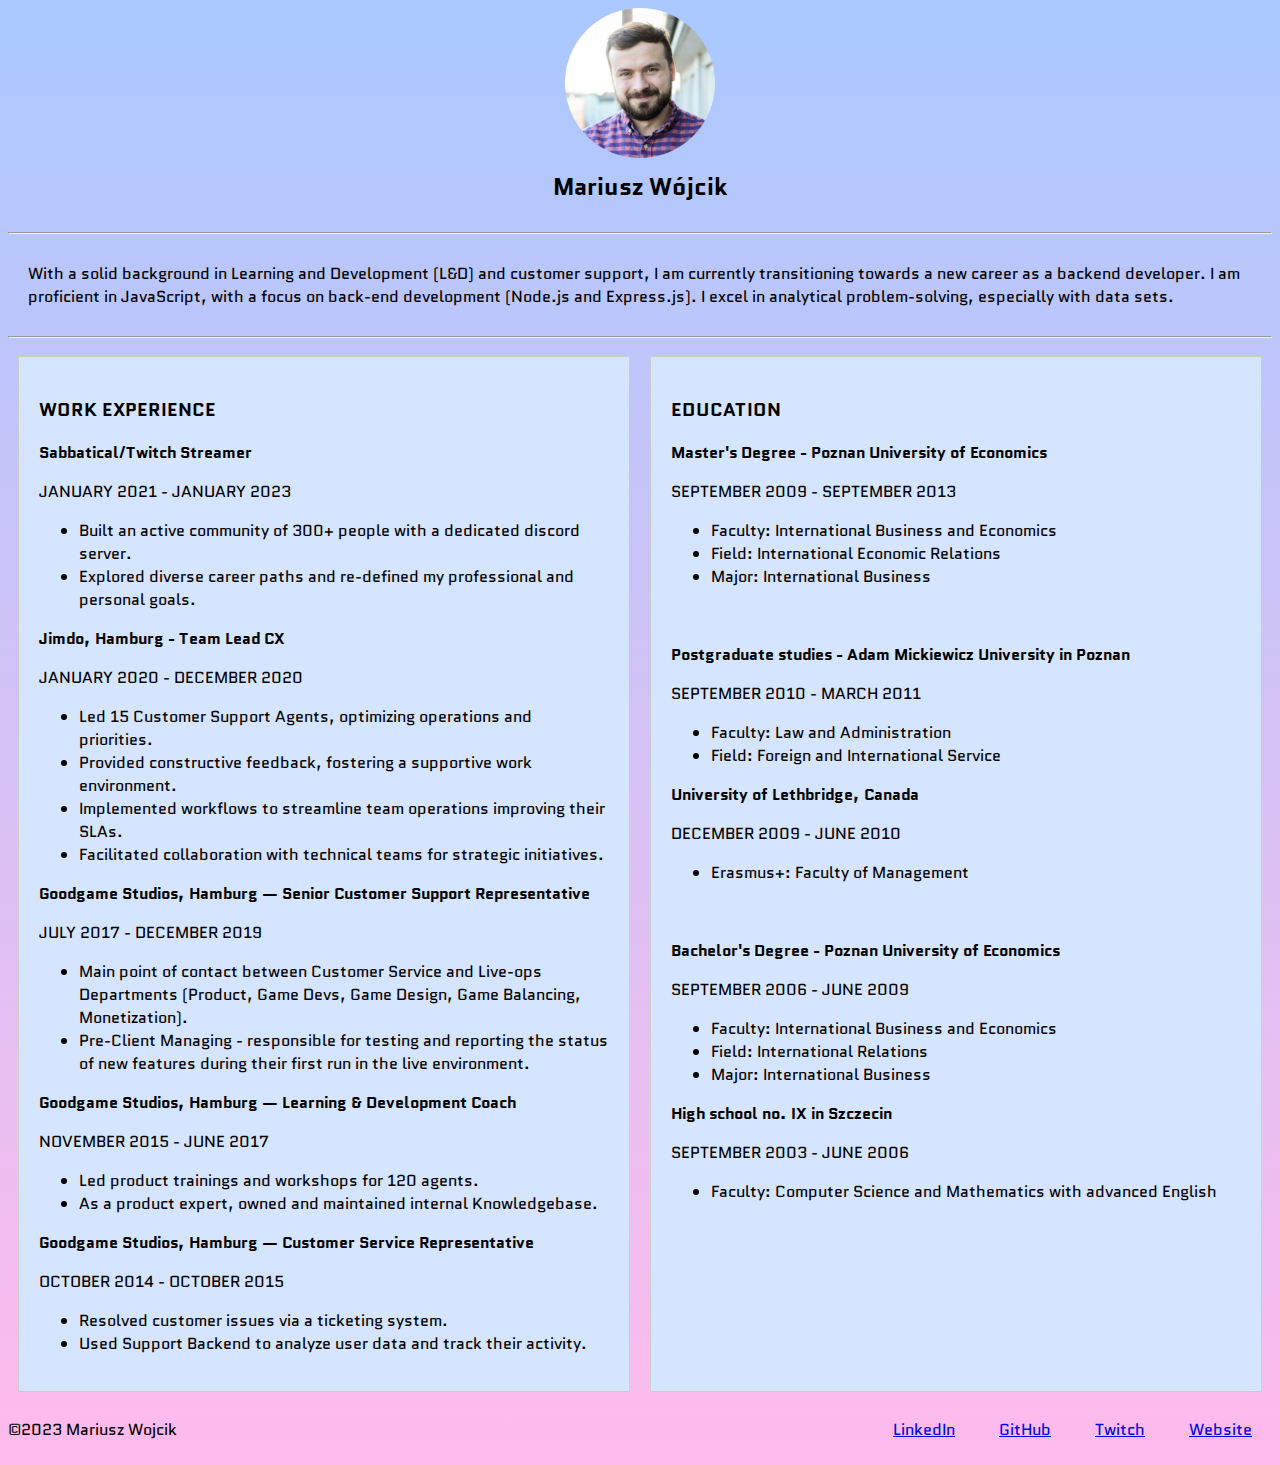
==== about.html @ c0e3a92c "Add about and quest pages" ====
<!DOCTYPE html>
<html lang="en">
  <head>
    <title>About Me</title>
    <meta charset="utf-8">
    <meta name="viewport" content="width=device-width, initial-scale=1.0">
    <link rel="icon" type="image/x-icon" href="/images/favicon.ico">
    <link href="style.css" type="text/css" rel="stylesheet">
    <link rel="preconnect" href="https://fonts.googleapis.com">
    <link rel="preconnect" href="https://fonts.gstatic.com" crossorigin>
    <link href="https://fonts.googleapis.com/css2?family=Quantico&display=swap" rel="stylesheet">
    <style>
        body {
            background-color: #a9c9ff;
            background-image: linear-gradient(180deg,#a9c9ff 0,#ffbbec 100%);
            min-height: 100vh;
            font-family: 'Quantico', sans-serif;
        }
    </style>
  </head>
  <body>
    <div class="about-header">
        <a href="./index.html" title="Back to main page">
        <img class="me-photo" src="/images/me.png" alt="Mariusz Wojcik" height="150">
        </a>
        <h2>Mariusz Wójcik</h2>
    </div>
    <hr>
    <div class="about-intro">With a solid background in Learning and Development (L&D) and customer support, I am currently transitioning towards a new career as a backend developer. I am proficient in JavaScript, with a focus on back-end development (Node.js and Express.js). I excel in analytical problem-solving, especially with data sets.</div>
    <hr>
    <section class="about-main">
        <div class="experience-column">
            <h3>WORK EXPERIENCE</h3>
  
            <p><strong>Sabbatical/Twitch Streamer</strong></p>
            <p>JANUARY 2021 - JANUARY 2023</p>
            <ul>
              <li>Built an active community of 300+ people with a dedicated discord server.</li>
              <li>Explored diverse career paths and re-defined my professional and personal goals.</li>
            </ul>
            
            <p><strong>Jimdo, Hamburg - Team Lead CX</strong></p>
            <p>JANUARY 2020 - DECEMBER 2020</p>
            <ul>
              <li>Led 15 Customer Support Agents, optimizing operations and priorities.</li>
              <li>Provided constructive feedback, fostering a supportive work environment.</li>
              <li>Implemented workflows to streamline team operations improving their SLAs.</li>
              <li>Facilitated collaboration with technical teams for strategic initiatives.</li>
            </ul>
            
            <p><strong>Goodgame Studios, Hamburg — Senior Customer Support Representative</strong></p>
            <p>JULY 2017 - DECEMBER 2019</p>
            <ul>
              <li>Main point of contact between Customer Service and Live-ops Departments (Product, Game Devs, Game Design, Game Balancing, Monetization).</li>
              <li>Pre-Client Managing - responsible for testing and reporting the status of new features during their first run in the live environment.</li>
            </ul>
            
            <p><strong>Goodgame Studios, Hamburg — Learning & Development Coach</strong></p>
            <p>NOVEMBER 2015 - JUNE 2017</p>
            <ul>
              <li>Led product trainings and workshops for 120 agents.</li>
              <li>As a product expert, owned and maintained internal Knowledgebase.</li>
            </ul>
            
            <p><strong>Goodgame Studios, Hamburg — Customer Service Representative</strong></p>
            <p>OCTOBER 2014 - OCTOBER 2015</p>
            <ul>
              <li>Resolved customer issues via a ticketing system.</li>
              <li>Used Support Backend to analyze user data and track their activity.</li>
            </ul>
        </div>
        <div class="education-column">
            <h3>EDUCATION</h3>
          
            <p><strong>Master's Degree - Poznan University of Economics</strong></p>
            <p>SEPTEMBER 2009 - SEPTEMBER 2013</p>
            <ul>
              <li>Faculty: International Business and Economics</li>
              <li>Field: International Economic Relations</li>
              <li>Major: International Business</li>
            </ul>
            <br>
            <p><strong>Postgraduate studies - Adam Mickiewicz University in Poznan</strong></p>
            <p>SEPTEMBER 2010 - MARCH 2011</p>
            <ul>
              <li>Faculty: Law and Administration</li>
              <li>Field: Foreign and International Service</li>
            </ul>
          
            <p><strong>University of Lethbridge, Canada</strong></p>
            <p>DECEMBER 2009 - JUNE 2010</p>
            <ul>
              <li>Erasmus+: Faculty of Management</li>
            </ul>
            <br>
            <p><strong>Bachelor's Degree - Poznan University of Economics</strong></p>
            <p>SEPTEMBER 2006 - JUNE 2009</p>
            <ul>
              <li>Faculty: International Business and Economics</li>
              <li>Field: International Relations</li>
              <li>Major: International Business</li>
            </ul>
            <p><strong>High school no. IX in Szczecin</strong></p>
            <p>SEPTEMBER 2003 - JUNE 2006</p>
            <ul>
              <li>Faculty: Computer Science and Mathematics with advanced English</li>
            </ul>
          </div>          
    </section>
    <footer>
      <p>&copy;2023 Mariusz Wojcik</p>
      <div>
        <a href="https://www.linkedin.com/in/mariusz-w/" target="_blank" title="LinkedIn">LinkedIn</a>
        <a href="https://github.com/M-Dablju" target="_blank" title="GitHub">GitHub</a>
        <a href="https://www.twitch.tv/tost42/about" target="_blank" title="Twitch">Twitch</a>
        <a href="https://i.ibb.co/FBbVYRY/webception1.png" target="_blank" title="???">Website</a>
      </div>
    </footer>
    </body>
</html>
---- style.css ----
.main {
    display: flex;
    align-items: center;
    background-image: url('images/background3.jpg');
    background-size: cover;
    background-position: center center;
    color: #ffffff;
    min-width: 90vw;
    min-height: 100vh;
    text-shadow: 0.25px 0.25px 0.25px #000000;
    border: 5px solid #926930;
    box-shadow: 0 0 5px #926930; 
  }

.main h2 {
    padding: 20px;
}

a {
    padding: 0 20px;
    margin: 0;
    margin-bottom: 5px;
  }

header, footer {
  display: flex;
  align-items: center;
  justify-content: space-between;
}

header {
  padding: 5px;
}

body {
  background-color: #b8915f;
  font-family: 'Press Start 2P', cursive;
}

.logo {
  display: flex;
  align-items: center;
}

.logo-photo {
  display: inline-block;
  margin-right: 10px;
}

h1 {
  display: inline-block;
}

h2 {
  margin-top: 0%;
}

.button {
  margin-right: 20px;
}

.button a {
  text-decoration: none;
  display: block;
}

.button a span {
  display: block;
  text-align: center;
  margin-bottom: 1px;
}

nav {
  display: flex;
  align-items: center;
  justify-content: flex-end;
}

.about-header {
  display: flex;
  flex-direction: column;
  align-items: center;
  justify-content: center;
}

.about-intro {
  display: flex;
  flex-direction: column;
  align-items: center;
  justify-content: center;
  padding: 20px;
}

.experience-column,
.education-column {
  flex: 1; /* Equal width for both columns */
  padding: 20px;
  border: 1px solid #ccc;
  margin: 10px;
  background-color: #d5e4ff;
}

.about-main {
  display: flex;
  flex-wrap: wrap; 
  justify-content: space-between; 
}

.job-date {
  margin: 0px;
}

.quest {
  display: flex;
  align-items: center;
  justify-content: center;
  background-image: url('images/adventure1.jpg');
  background-size: cover;
  background-position: center center;
  color: #ffffff;
  min-width: 90vw;
  min-height: 100vh;
  text-shadow: 0.25px 0.25px 0.25px #000000;
  border: 5px solid #926930;
  box-shadow: 0 0 5px #926930;   
}

.quest h3 {
  text-align: center;
  margin: 0;
}

@media screen and (max-width: 768px) {
  header, footer {
    flex-direction: column;
    text-align: center;
  }
 
  .button {
      margin-bottom: 10px;
      margin-right: 0;
  }

  .about-main {
    flex-direction: column;
  }

  .experience-column,
  .education-column {
    flex: 100%;
  }
}
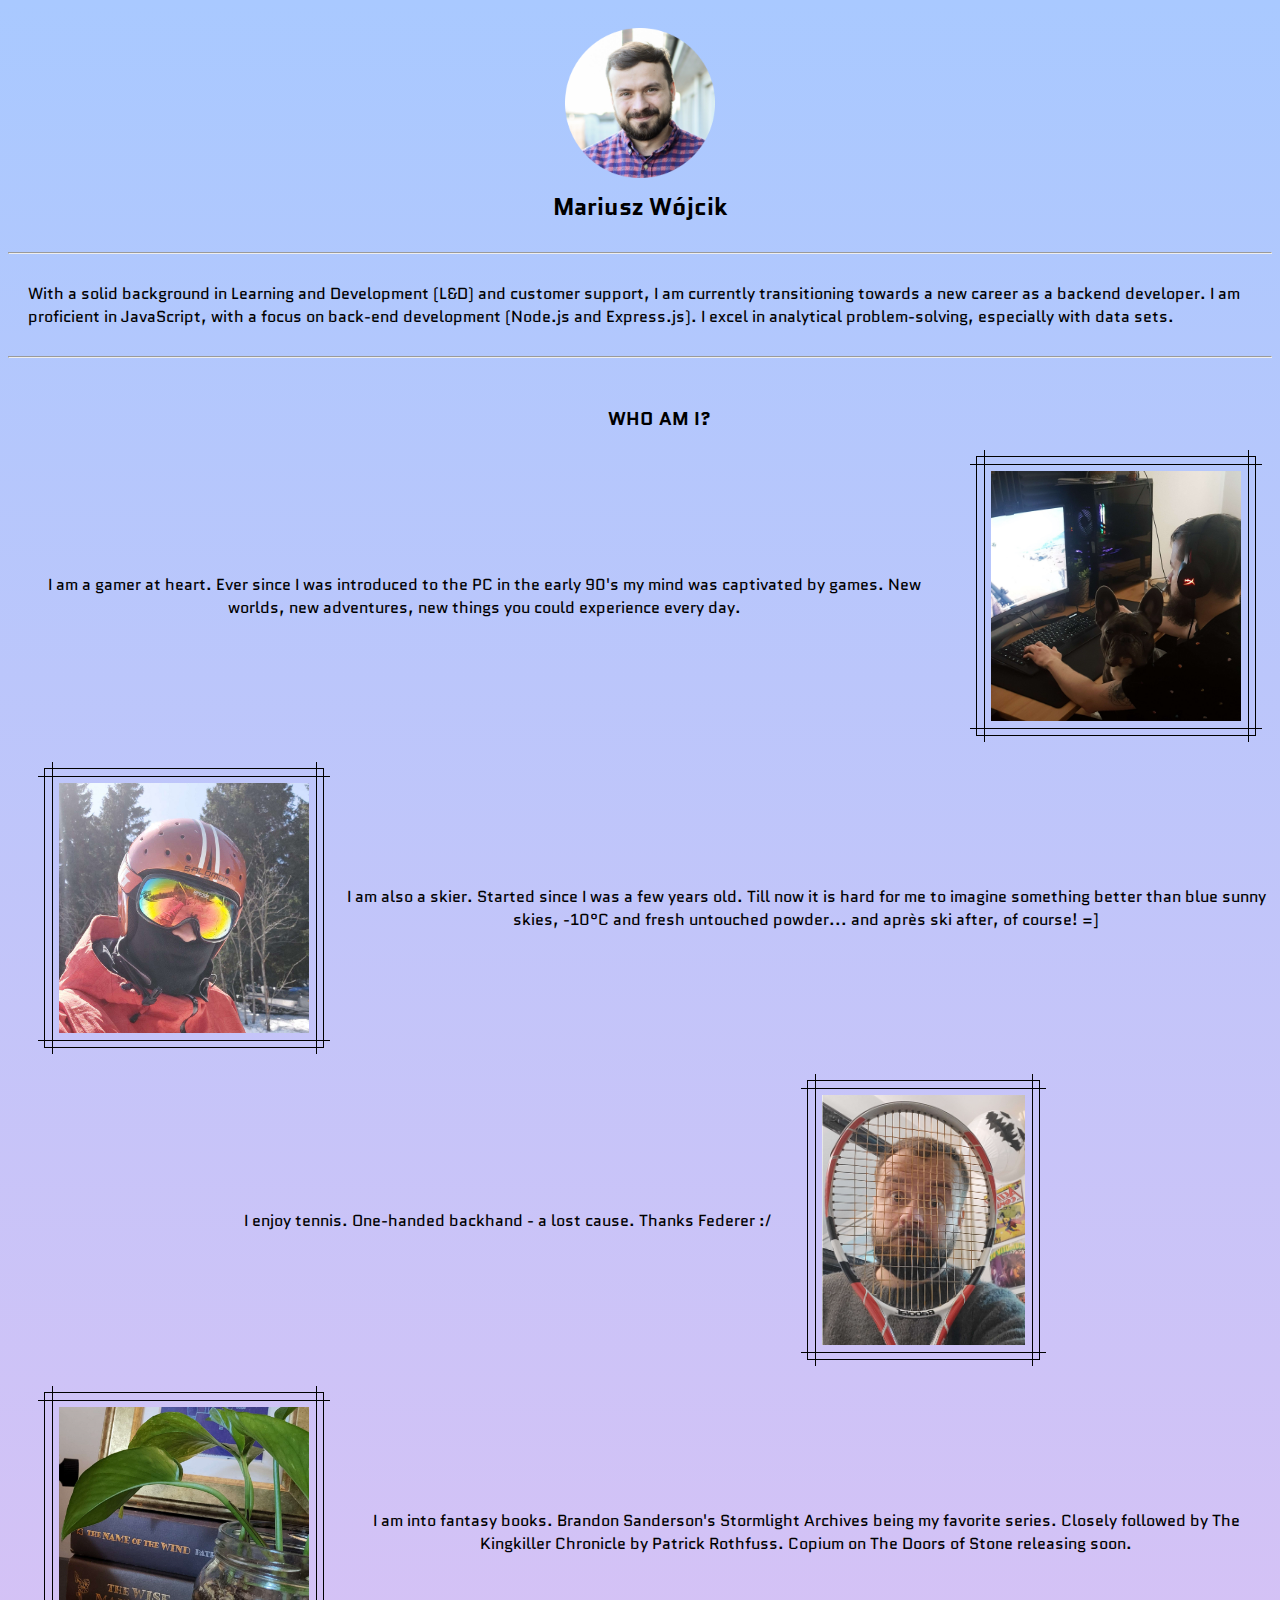
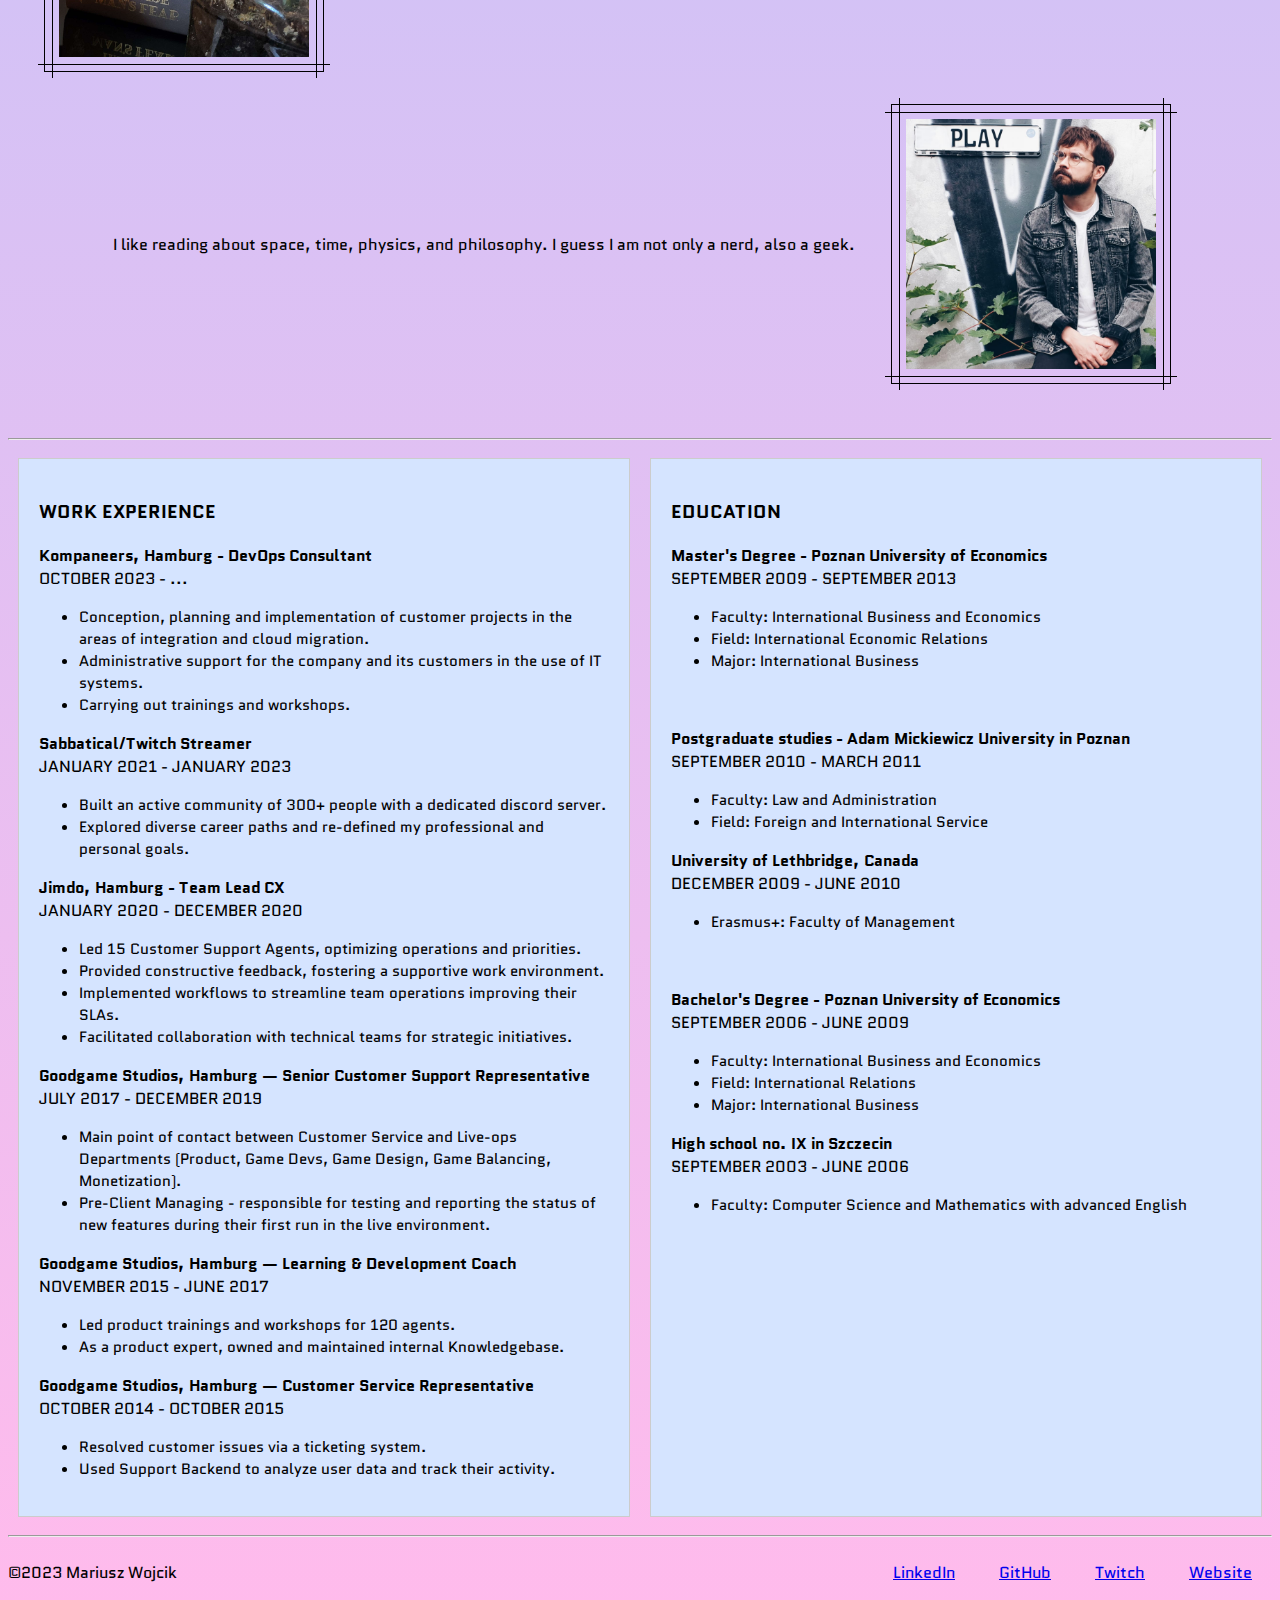
==== commit 575ecd3a: "Add pics and hobby section" ====
--- a/about.html
+++ b/about.html
@@ -28,19 +28,53 @@
     <hr>
     <div class="about-intro">With a solid background in Learning and Development (L&D) and customer support, I am currently transitioning towards a new career as a backend developer. I am proficient in JavaScript, with a focus on back-end development (Node.js and Express.js). I excel in analytical problem-solving, especially with data sets.</div>
     <hr>
+    <div class="about-hobby">
+      <h3>WHO AM I?</h3>
+      <div class="image-and-text-container">
+      <div class="image-and-text left">
+        <img src="/images/gamer2.jpg" alt="Gamer" class="image" height="250">
+        <p>I am a gamer at heart. Ever since I was introduced to the PC in the early 90's my mind was captivated by games. New worlds, new adventures, new things you could experience every day.</p>
+      </div>
+      <div class="image-and-text right">
+        <img src="/images/skier1.jpg" alt="Skier" class="image" height="250">
+        <p>I am also a skier. Started since I was a few years old. Till now it is hard for me to imagine something better than blue sunny skies, -10°C and fresh untouched powder... and après ski after, of course! =]</p>
+      </div>
+      <div class="image-and-text left">
+        <img src="/images/tennis2.jpg" alt="Tennis" class="image" height="250">
+        <p>I enjoy tennis. One-handed backhand - a lost cause. Thanks Federer :/</p>
+      </div>
+      <div class="image-and-text right">
+        <img src="/images/books.jpg" alt="Fantasy Books" class="image" height="250">
+        <p>I am into fantasy books. Brandon Sanderson's Stormlight Archives being my favorite series. Closely followed by The Kingkiller Chronicle by Patrick Rothfuss. Copium on The Doors of Stone releasing soon.</p>
+      </div>
+      <div class="image-and-text left">
+        <img src="/images/gamer1.png" alt="Nerd & Geek" class="image" height="250">
+        <p>I like reading about space, time, physics, and philosophy. I guess I am not only a nerd, also a geek.</p>
+      </div>
+    </div>
+    </div>
+    <hr>
     <section class="about-main">
         <div class="experience-column">
             <h3>WORK EXPERIENCE</h3>
-  
-            <p><strong>Sabbatical/Twitch Streamer</strong></p>
-            <p>JANUARY 2021 - JANUARY 2023</p>
+            <p class="about-title"><strong>Kompaneers, Hamburg - DevOps Consultant</strong></p>
+            <p class="about-date">OCTOBER 2023 - ...</p>
+            <ul>
+              <li>Conception, planning and implementation of customer projects in the areas of integration and cloud migration.</li>
+              <li>Administrative support for the company and its customers in the use of IT systems.</li>
+              <li>Carrying out trainings and workshops.</li>
+            </ul>
+            
+            
+            <p class="about-title"><strong>Sabbatical/Twitch Streamer</strong></p>
+            <p class="about-date">JANUARY 2021 - JANUARY 2023</p>
             <ul>
               <li>Built an active community of 300+ people with a dedicated discord server.</li>
               <li>Explored diverse career paths and re-defined my professional and personal goals.</li>
             </ul>
             
-            <p><strong>Jimdo, Hamburg - Team Lead CX</strong></p>
-            <p>JANUARY 2020 - DECEMBER 2020</p>
+            <p class="about-title"><strong>Jimdo, Hamburg - Team Lead CX</strong></p>
+            <p class="about-date">JANUARY 2020 - DECEMBER 2020</p>
             <ul>
               <li>Led 15 Customer Support Agents, optimizing operations and priorities.</li>
               <li>Provided constructive feedback, fostering a supportive work environment.</li>
@@ -48,22 +82,22 @@
               <li>Facilitated collaboration with technical teams for strategic initiatives.</li>
             </ul>
             
-            <p><strong>Goodgame Studios, Hamburg — Senior Customer Support Representative</strong></p>
-            <p>JULY 2017 - DECEMBER 2019</p>
+            <p class="about-title"><strong>Goodgame Studios, Hamburg — Senior Customer Support Representative</strong></p>
+            <p class="about-date">JULY 2017 - DECEMBER 2019</p>
             <ul>
               <li>Main point of contact between Customer Service and Live-ops Departments (Product, Game Devs, Game Design, Game Balancing, Monetization).</li>
               <li>Pre-Client Managing - responsible for testing and reporting the status of new features during their first run in the live environment.</li>
             </ul>
             
-            <p><strong>Goodgame Studios, Hamburg — Learning & Development Coach</strong></p>
-            <p>NOVEMBER 2015 - JUNE 2017</p>
+            <p class="about-title"><strong>Goodgame Studios, Hamburg — Learning & Development Coach</strong></p>
+            <p class="about-date">NOVEMBER 2015 - JUNE 2017</p>
             <ul>
               <li>Led product trainings and workshops for 120 agents.</li>
               <li>As a product expert, owned and maintained internal Knowledgebase.</li>
             </ul>
             
-            <p><strong>Goodgame Studios, Hamburg — Customer Service Representative</strong></p>
-            <p>OCTOBER 2014 - OCTOBER 2015</p>
+            <p class="about-title"><strong>Goodgame Studios, Hamburg — Customer Service Representative</strong></p>
+            <p class="about-date">OCTOBER 2014 - OCTOBER 2015</p>
             <ul>
               <li>Resolved customer issues via a ticketing system.</li>
               <li>Used Support Backend to analyze user data and track their activity.</li>
@@ -72,48 +106,49 @@
         <div class="education-column">
             <h3>EDUCATION</h3>
           
-            <p><strong>Master's Degree - Poznan University of Economics</strong></p>
-            <p>SEPTEMBER 2009 - SEPTEMBER 2013</p>
+            <p class="about-title"><strong>Master's Degree - Poznan University of Economics</strong></p>
+            <p class="about-date">SEPTEMBER 2009 - SEPTEMBER 2013</p>
             <ul>
               <li>Faculty: International Business and Economics</li>
               <li>Field: International Economic Relations</li>
               <li>Major: International Business</li>
             </ul>
             <br>
-            <p><strong>Postgraduate studies - Adam Mickiewicz University in Poznan</strong></p>
-            <p>SEPTEMBER 2010 - MARCH 2011</p>
+            <p class="about-title"><strong>Postgraduate studies - Adam Mickiewicz University in Poznan</strong></p>
+            <p class="about-date">SEPTEMBER 2010 - MARCH 2011</p>
             <ul>
               <li>Faculty: Law and Administration</li>
               <li>Field: Foreign and International Service</li>
             </ul>
           
-            <p><strong>University of Lethbridge, Canada</strong></p>
-            <p>DECEMBER 2009 - JUNE 2010</p>
+            <p class="about-title"><strong>University of Lethbridge, Canada</strong></p>
+            <p class="about-date">DECEMBER 2009 - JUNE 2010</p>
             <ul>
               <li>Erasmus+: Faculty of Management</li>
             </ul>
             <br>
-            <p><strong>Bachelor's Degree - Poznan University of Economics</strong></p>
-            <p>SEPTEMBER 2006 - JUNE 2009</p>
+            <p class="about-title"><strong>Bachelor's Degree - Poznan University of Economics</strong></p>
+            <p class="about-date">SEPTEMBER 2006 - JUNE 2009</p>
             <ul>
               <li>Faculty: International Business and Economics</li>
               <li>Field: International Relations</li>
               <li>Major: International Business</li>
             </ul>
-            <p><strong>High school no. IX in Szczecin</strong></p>
-            <p>SEPTEMBER 2003 - JUNE 2006</p>
+            <p class="about-title"><strong>High school no. IX in Szczecin</strong></p>
+            <p class="about-date">SEPTEMBER 2003 - JUNE 2006</p>
             <ul>
               <li>Faculty: Computer Science and Mathematics with advanced English</li>
             </ul>
-          </div>          
+          </div>        
     </section>
+    <hr>
     <footer>
       <p>&copy;2023 Mariusz Wojcik</p>
       <div>
         <a href="https://www.linkedin.com/in/mariusz-w/" target="_blank" title="LinkedIn">LinkedIn</a>
         <a href="https://github.com/M-Dablju" target="_blank" title="GitHub">GitHub</a>
         <a href="https://www.twitch.tv/tost42/about" target="_blank" title="Twitch">Twitch</a>
-        <a href="https://i.ibb.co/FBbVYRY/webception1.png" target="_blank" title="???">Website</a>
+        <a href="./index.html" target="_blank" title="Back to main page">Website</a>
       </div>
     </footer>
     </body>
--- a/style.css
+++ b/style.css
@@ -12,7 +12,7 @@
     box-shadow: 0 0 5px #926930; 
   }
 
-.main h2 {
+.main-intro {
     padding: 20px;
 }
 
@@ -55,6 +55,10 @@
   margin-top: 0%;
 }
 
+.centered-heading {
+  text-align: center;
+}
+
 .button {
   margin-right: 20px;
 }
@@ -83,17 +87,64 @@
   justify-content: center;
 }
 
+.me-photo {
+  margin-top: 20px;
+}
+
 .about-intro {
   display: flex;
   flex-direction: column;
   align-items: center;
   justify-content: center;
   padding: 20px;
+}
+
+.about-hobby {
+  text-align: center;
+  padding: 20px;
+  width: 100%;
+}
+
+.image-and-text-container {
+  display: flex;
+  flex-wrap: wrap;
+  justify-content: center;
+}
+
+.image-and-text {
+  display: flex;
+  align-items: center;
+  justify-content: flex-start;
+  margin-bottom: 20px;
+}
+
+.left {
+  flex-direction: row-reverse; 
+  padding-right: 20px;
+}
+
+.right {
+  flex-direction: row; 
+}
+
+.image {
+  margin: 0 10px; 
+  --s: 7px; /* control the size */
+  padding: var(--s);
+  border: calc(2*var(--s)) solid #0000;
+  outline: 1px solid #000;
+  outline-offset: calc(-1*var(--s));
+  background: conic-gradient(from 90deg at 1px 1px,#0000 25%,#000 0);
+}
+
+.image-and-text p {
+  width: auto; 
+  padding-right: 20px;
 }
 
 .experience-column,
 .education-column {
-  flex: 1; /* Equal width for both columns */
+  flex: 1;
   padding: 20px;
   border: 1px solid #ccc;
   margin: 10px;
@@ -106,15 +157,23 @@
   justify-content: space-between; 
 }
 
-.job-date {
-  margin: 0px;
+.about-title {
+  margin-bottom: 0px;
+}
+
+.about-date {
+  margin-top: 0px;
+}
+
+.about-main li {
+  font-size: 15px;
 }
 
 .quest {
   display: flex;
   align-items: center;
   justify-content: center;
-  background-image: url('images/adventure1.jpg');
+  background-image: url('images/adventure1smol.jpg');
   background-size: cover;
   background-position: center center;
   color: #ffffff;
@@ -144,6 +203,14 @@
   .about-main {
     flex-direction: column;
   }
+  .image-and-text {
+    flex-direction: column; 
+    text-align: center;
+}
+  .image-and-text p {
+    width: 100%;
+    padding-right: 20px;
+  }
 
   .experience-column,
   .education-column {
